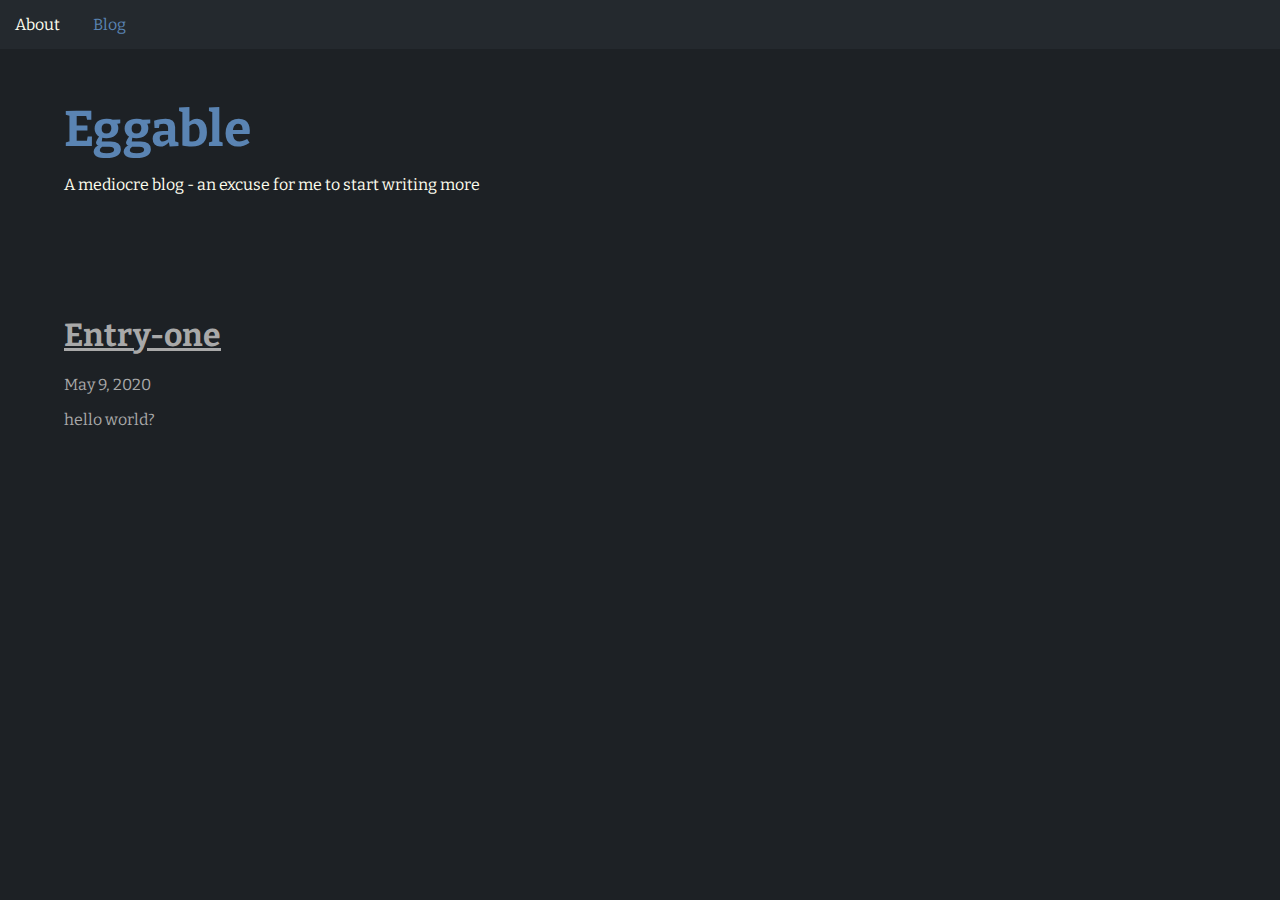
==== blog.html @ e800315e "added blog page & stylistic changes" ====
<!DOCTYPE html>
<html>
    <head>
        <!--Title-->
        <title>Yiyang Wang</title>
        <meta charset = "UTF-8">
        <meta name = "description" content = "Ian's Bloge">
        <meta name = "author" content = "Yiyang Wang">
        <meta name = "keywords" content= "YiyangWang, Yiyang Wang, Ian Wang, Ian, Yiyang, iwangy">
        <!--Style Setup-->
        <!-- <meta name="viewport" content="width=device-width, initial-scale=1.0"> -->
        <meta name="viewport" content="width=device-width, initial-scale = 0.86, maximum-scale=3.0, minimum-scale=0.86">
        <!-- <meta name=“viewport” content=“width=device-width; initial-scale = 1.0; maximum-scale=1.0; user-scalable=no” /> -->
        <link rel="stylesheet" type="text/css" href="main.css">
        <link rel="stylesheet" href="https://fonts.googleapis.com/css?family=Bitter">
        <link rel="stylesheet" href="https://cdnjs.cloudflare.com/ajax/libs/font-awesome/4.7.0/css/font-awesome.min.css">
        
    </head>

    <body>
        <div class = "nav">
            <ul>
                <li><a href ="yiyangwang.me" style="">About</a></li>
                <li><a href ="#" style = "color:#5A84B3">Blog</a></li>
            </ul>
        </div> 
        <div class = blog>
            <div class = "blog-intro">
                <p id = blogtitle>
                    <strong>Eggable</strong>
                </p>
                <p id = blogdesc>
                    A mediocre blog - an excuse for me to start writing more 
                </p>
            </div>
            <div class = "blog-content">
                <article id = "entry-one">
                    <h1><u>Entry-one</u></h1>
                    <time datetime="05-17-2020">May 9, 2020</time>
                    <p>
                        hello world?
                    </p>
                </article>
            </div>
        </div>
        
    </body>
---- main.css ----
body{
    margin:0px;
    overflow: hidden;
    text-align:justify;
    background-color:#1D2125;
    font-family: 'Bitter', sans-serif;
    -webkit-animation: fadein 2s; /* Safari, Chrome and Opera > 12.1 */
       -moz-animation: fadein 2s; /* Firefox < 16 */
        -ms-animation: fadein 2s; /* Internet Explorer */
         -o-animation: fadein 2s; /* Opera < 12.1 */
            animation: fadein 2s;

}

@keyframes fadein {
    from { opacity: 0; }
    to   { opacity: 1; }
}

/* Firefox < 16 */
@-moz-keyframes fadein {
    from { opacity: 0; }
    to   { opacity: 1; }
}

/* Safari, Chrome and Opera > 12.1 */
@-webkit-keyframes fadein {
    from { opacity: 0; }
    to   { opacity: 1; }
}

/* Internet Explorer */
@-ms-keyframes fadein {
    from { opacity: 0; }
    to   { opacity: 1; }
}

/* Opera < 12.1 */
@-o-keyframes fadein {
    from { opacity: 0; }
    to   { opacity: 1; }
}

.uw{ 
    background: -webkit-linear-gradient(#00000000 50%,#4b2e83 50%);
    /*-webkit-background-clip:text;*/
    /*-webkit-text-fill-color: transparent;*/
}

#name{
    color:rgb(72, 115, 163);
}

a:link, a:visited{
    color:rgb(117, 110, 110);
}

a:hover, a:active{
    color:#5A84B3;
    text-decoration:none;
}

i{
    display: inline-block;
    padding-right:5%;
}

.intro{
    width:500px;
    margin-top:2%;
    margin-left:5%;
    color:#fffff0;
}

.intro-greeting{
    width:275px;
    font-size: 20px;
    padding-bottom:2%;
}

.intro-name{
    width:460px;
    font-size:50px;
    font-weight:300;  
    padding-bottom:2%;  
}

.intro-desc{
    /* overflow-wrap:break-word; */
    width:400px;
    font-size:20px;
    font-weight:50;
}

.content{
    margin-left:5%;
    margin-top:4%;   
}

.content-projects{
    display:inline-block;
    padding-top:0.5em;
    padding-bottom:0.5em;
    color:#fffff0;
    font-size:25px;
}

a.projects{
    font-size:20px;
    margin:0;
    padding:0;
}

.content-social{
    margin-top:10%;
}

.social{
    display:inline;
    margin-right:0px;
}

.fa:hover{
    color:#5A84B3 !important;
}
.nav{
    margin:0px;
}
.nav li{
    display:inline-block;
}
.nav ul{
    list-style-type: none;
    margin:0;
    padding: 10px 0px;
    overflow: hidden;
    background-color: #24292E;
}

.nav li a{
    display:block;
    color:#fffff0;
    text-align:center;
    padding:5px 15px;
    text-decoration: none;
    transition: all 0.3s ease 0s;
}

.nav li a:hover{
    color:#5A84B3;
}

.blog{
    margin-left:5%
}
#blogtitle{
    color: #5A84B3;
    font-size: 50px;
    margin-bottom:10px;
}
#blogdesc{
    color:#fffff0;
}

.blog-content{
    margin-top:10%;
    color:#a9a9a9;
}
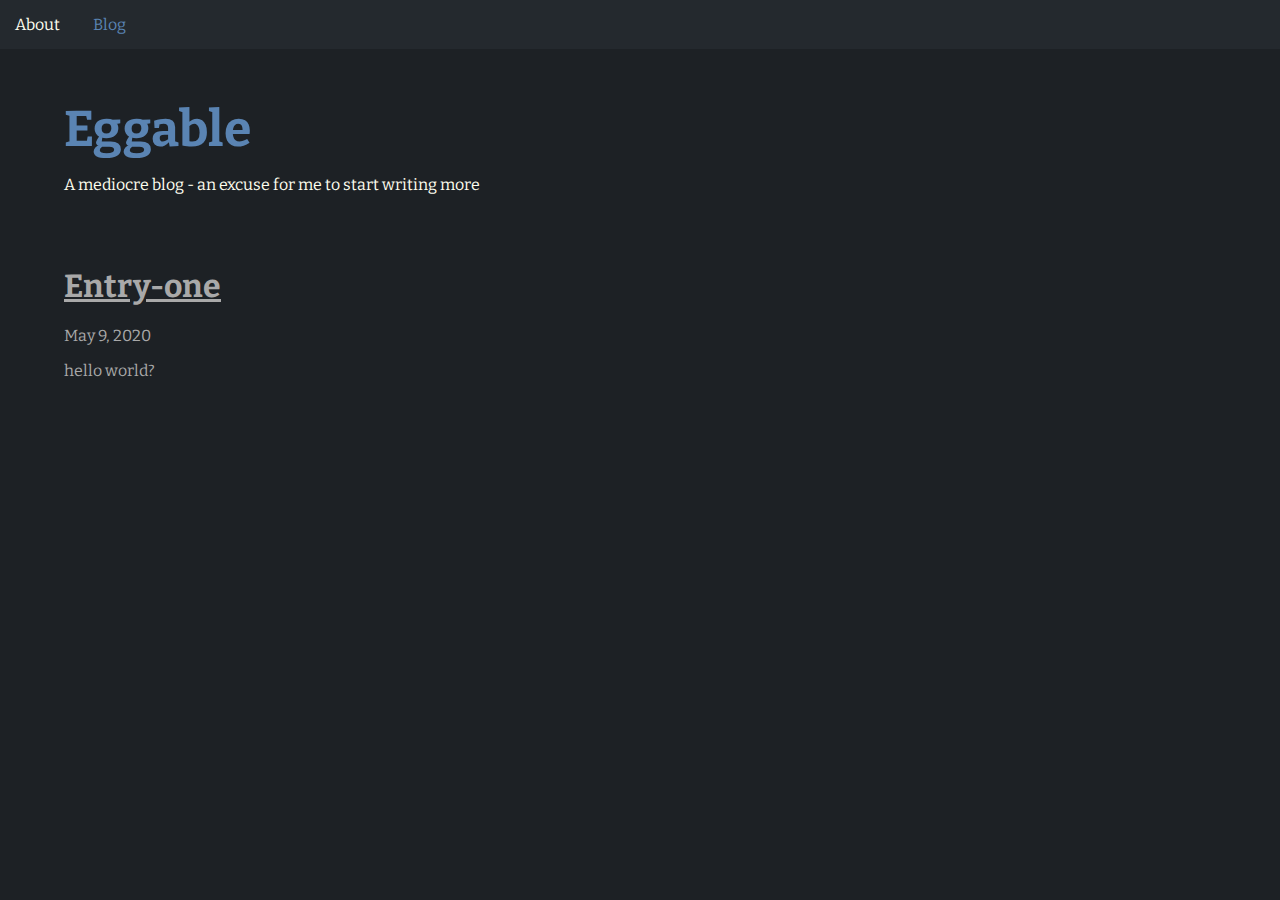
==== commit 0c5ee9b2: "updated links" ====
--- a/blog.html
+++ b/blog.html
@@ -20,8 +20,8 @@
     <body>
         <div class = "nav">
             <ul>
-                <li><a href ="yiyangwang.me" style="">About</a></li>
-                <li><a href ="#" style = "color:#5A84B3">Blog</a></li>
+                <li><a href ="index.html" style="">About</a></li>
+                <li><a href ="blog.html" style = "color:#5A84B3">Blog</a></li>
             </ul>
         </div> 
         <div class = blog>
--- a/main.css
+++ b/main.css
@@ -163,6 +163,6 @@
 }
 
 .blog-content{
-    margin-top:10%;
+    margin-top:6%;
     color:#a9a9a9;
 }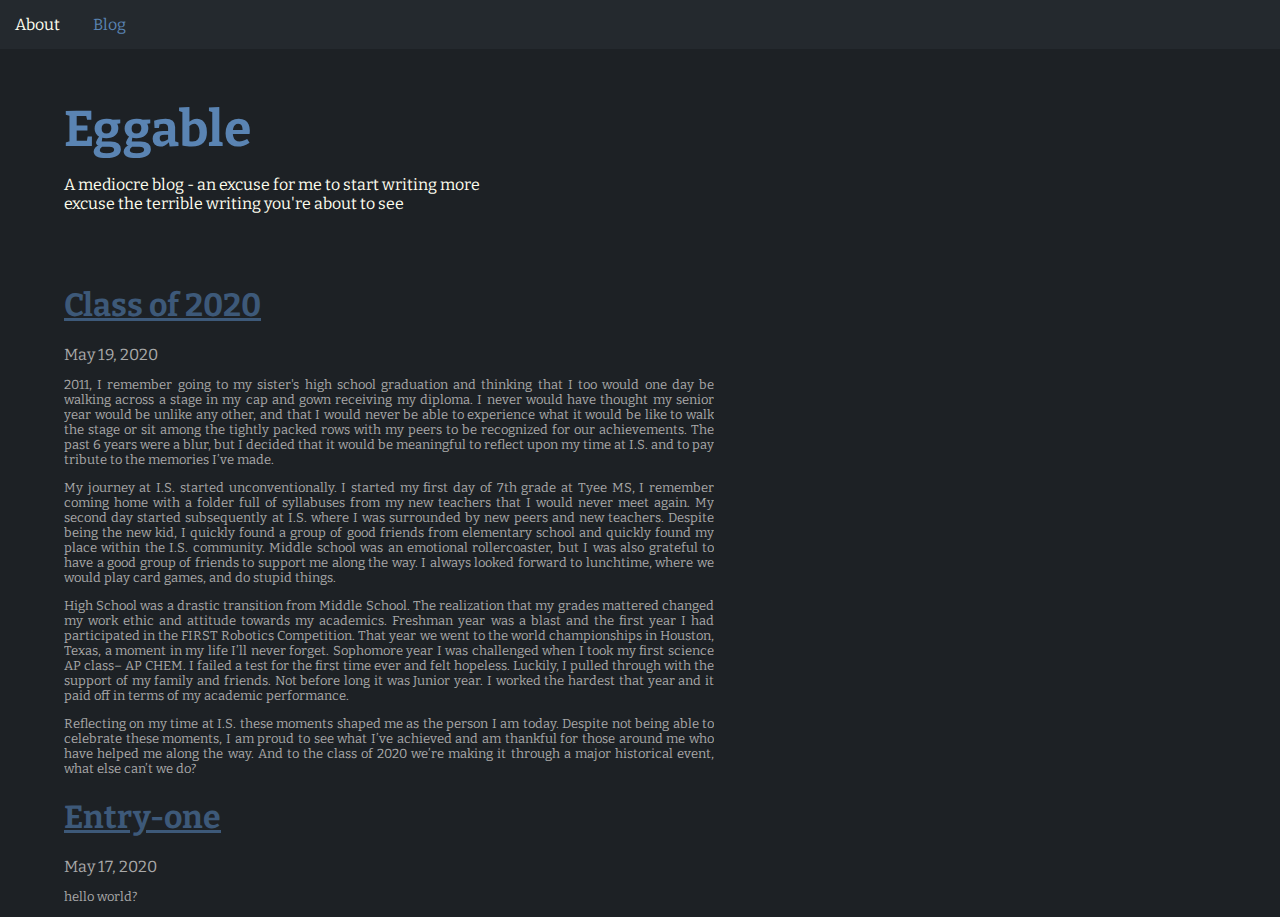
==== commit 45a08ac2: "First blog article" ====
--- a/blog.html
+++ b/blog.html
@@ -15,6 +15,7 @@
         <link rel="stylesheet" href="https://fonts.googleapis.com/css?family=Bitter">
         <link rel="stylesheet" href="https://cdnjs.cloudflare.com/ajax/libs/font-awesome/4.7.0/css/font-awesome.min.css">
         
+        <script src="pageload.js"></script> 
     </head>
 
     <body>
@@ -30,13 +31,22 @@
                     <strong>Eggable</strong>
                 </p>
                 <p id = blogdesc>
-                    A mediocre blog - an excuse for me to start writing more 
+                    A mediocre blog - an excuse for me to start writing more <br>
+                    excuse the terrible writing you're about to see
                 </p>
             </div>
             <div class = "blog-content">
+                <article id = "Classof2020">
+                    <h1><u>Class of 2020</u></h1>
+                    <time datetime = "05-19-2020">May 19, 2020</time>
+                    <p>2011, I remember going to my sister's high school graduation and thinking that I too would one day be walking across a stage in my cap and gown receiving my diploma. I never would have thought my senior year would be unlike any other, and that I would never be able to experience what it would be like to walk the stage or sit among the tightly packed rows with my peers to be recognized for our achievements. The past 6 years were a blur, but I decided that it would be meaningful to reflect upon my time at I.S. and to pay tribute to the memories I’ve made.</p>
+                    <p> My journey at I.S. started unconventionally. I started my first day of 7th grade at Tyee MS, I remember coming home with a folder full of syllabuses from my new teachers that I would never meet again. My second day started subsequently at I.S. where I was surrounded by new peers and new teachers. Despite being the new kid, I quickly found a group of good friends from elementary school and quickly found my place within the I.S. community. Middle school was an emotional rollercoaster, but I was also grateful to have a good group of friends to support me along the way. I always looked forward to lunchtime, where we would play card games, and do stupid things. </p>
+                    <p>High School was a drastic transition from Middle School. The realization that my grades mattered changed my work ethic and attitude towards my academics. Freshman year was a blast and the first year I had participated in the FIRST Robotics Competition. That year we went to the world championships in Houston, Texas, a moment in my life I’ll never forget. Sophomore year I was challenged when I took my first science AP class– AP CHEM. I failed a test for the first time ever and felt hopeless. Luckily, I pulled through with the support of my family and friends. Not before long it was Junior year. I worked the hardest that year and it paid off in terms of my academic performance. </p>
+                    <p>Reflecting on my time at I.S. these moments shaped me as the person I am today. Despite not being able to celebrate these moments, I am proud to see what I’ve achieved and am thankful for those around me who have helped me along the way. And to the class of 2020 we’re making it through a major historical event, what else can’t we do?</p>
+                </article>
                 <article id = "entry-one">
                     <h1><u>Entry-one</u></h1>
-                    <time datetime="05-17-2020">May 9, 2020</time>
+                    <time datetime="05-17-2020">May 17, 2020</time>
                     <p>
                         hello world?
                     </p>
--- a/main.css
+++ b/main.css
@@ -1,6 +1,6 @@
 body{
     margin:0px;
-    overflow: hidden;
+    overflow: auto;
     text-align:justify;
     background-color:#1D2125;
     font-family: 'Bitter', sans-serif;
@@ -163,6 +163,16 @@
 }
 
 .blog-content{
+    width:650px;
     margin-top:6%;
     color:#a9a9a9;
+}
+
+.blog-content p{
+    overflow:auto;
+    font-size:13px;
+}
+
+.blog-content h1{
+    color:rgb(61, 89, 121);
 }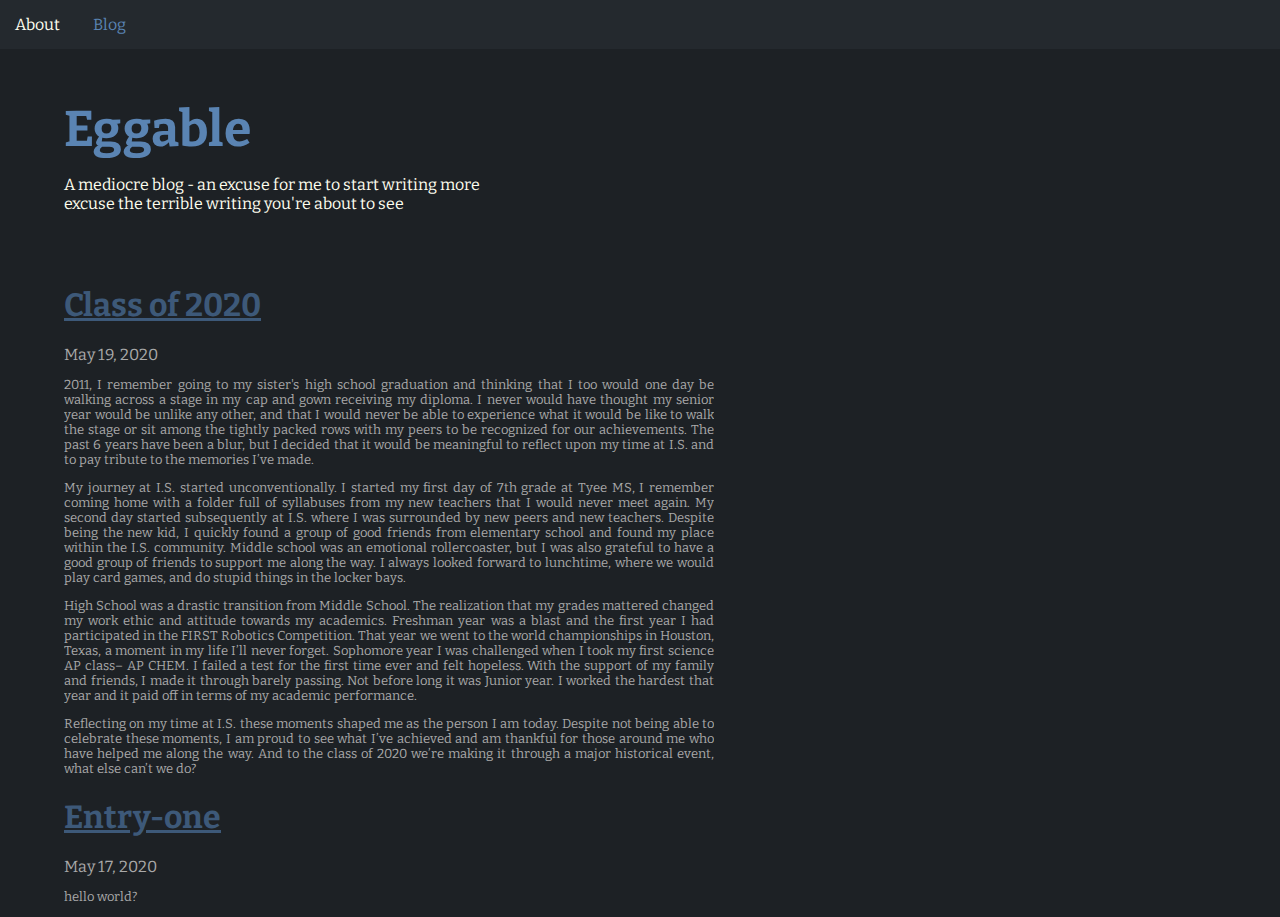
==== commit 659ade76: "link fixes" ====
--- a/blog.html
+++ b/blog.html
@@ -39,9 +39,9 @@
                 <article id = "Classof2020">
                     <h1><u>Class of 2020</u></h1>
                     <time datetime = "05-19-2020">May 19, 2020</time>
-                    <p>2011, I remember going to my sister's high school graduation and thinking that I too would one day be walking across a stage in my cap and gown receiving my diploma. I never would have thought my senior year would be unlike any other, and that I would never be able to experience what it would be like to walk the stage or sit among the tightly packed rows with my peers to be recognized for our achievements. The past 6 years were a blur, but I decided that it would be meaningful to reflect upon my time at I.S. and to pay tribute to the memories I’ve made.</p>
-                    <p> My journey at I.S. started unconventionally. I started my first day of 7th grade at Tyee MS, I remember coming home with a folder full of syllabuses from my new teachers that I would never meet again. My second day started subsequently at I.S. where I was surrounded by new peers and new teachers. Despite being the new kid, I quickly found a group of good friends from elementary school and quickly found my place within the I.S. community. Middle school was an emotional rollercoaster, but I was also grateful to have a good group of friends to support me along the way. I always looked forward to lunchtime, where we would play card games, and do stupid things. </p>
-                    <p>High School was a drastic transition from Middle School. The realization that my grades mattered changed my work ethic and attitude towards my academics. Freshman year was a blast and the first year I had participated in the FIRST Robotics Competition. That year we went to the world championships in Houston, Texas, a moment in my life I’ll never forget. Sophomore year I was challenged when I took my first science AP class– AP CHEM. I failed a test for the first time ever and felt hopeless. Luckily, I pulled through with the support of my family and friends. Not before long it was Junior year. I worked the hardest that year and it paid off in terms of my academic performance. </p>
+                    <p>2011, I remember going to my sister's high school graduation and thinking that I too would one day be walking across a stage in my cap and gown receiving my diploma. I never would have thought my senior year would be unlike any other, and that I would never be able to experience what it would be like to walk the stage or sit among the tightly packed rows with my peers to be recognized for our achievements. The past 6 years have been a blur, but I decided that it would be meaningful to reflect upon my time at I.S. and to pay tribute to the memories I’ve made.</p>
+                    <p> My journey at I.S. started unconventionally. I started my first day of 7th grade at Tyee MS, I remember coming home with a folder full of syllabuses from my new teachers that I would never meet again. My second day started subsequently at I.S. where I was surrounded by new peers and new teachers. Despite being the new kid, I quickly found a group of good friends from elementary school and found my place within the I.S. community. Middle school was an emotional rollercoaster, but I was also grateful to have a good group of friends to support me along the way. I always looked forward to lunchtime, where we would play card games, and do stupid things in the locker bays. </p>
+                    <p>High School was a drastic transition from Middle School. The realization that my grades mattered changed my work ethic and attitude towards my academics. Freshman year was a blast and the first year I had participated in the FIRST Robotics Competition. That year we went to the world championships in Houston, Texas, a moment in my life I’ll never forget. Sophomore year I was challenged when I took my first science AP class– AP CHEM. I failed a test for the first time ever and felt hopeless. With the support of my family and friends, I made it through barely passing. Not before long it was Junior year. I worked the hardest that year and it paid off in terms of my academic performance. </p>
                     <p>Reflecting on my time at I.S. these moments shaped me as the person I am today. Despite not being able to celebrate these moments, I am proud to see what I’ve achieved and am thankful for those around me who have helped me along the way. And to the class of 2020 we’re making it through a major historical event, what else can’t we do?</p>
                 </article>
                 <article id = "entry-one">
